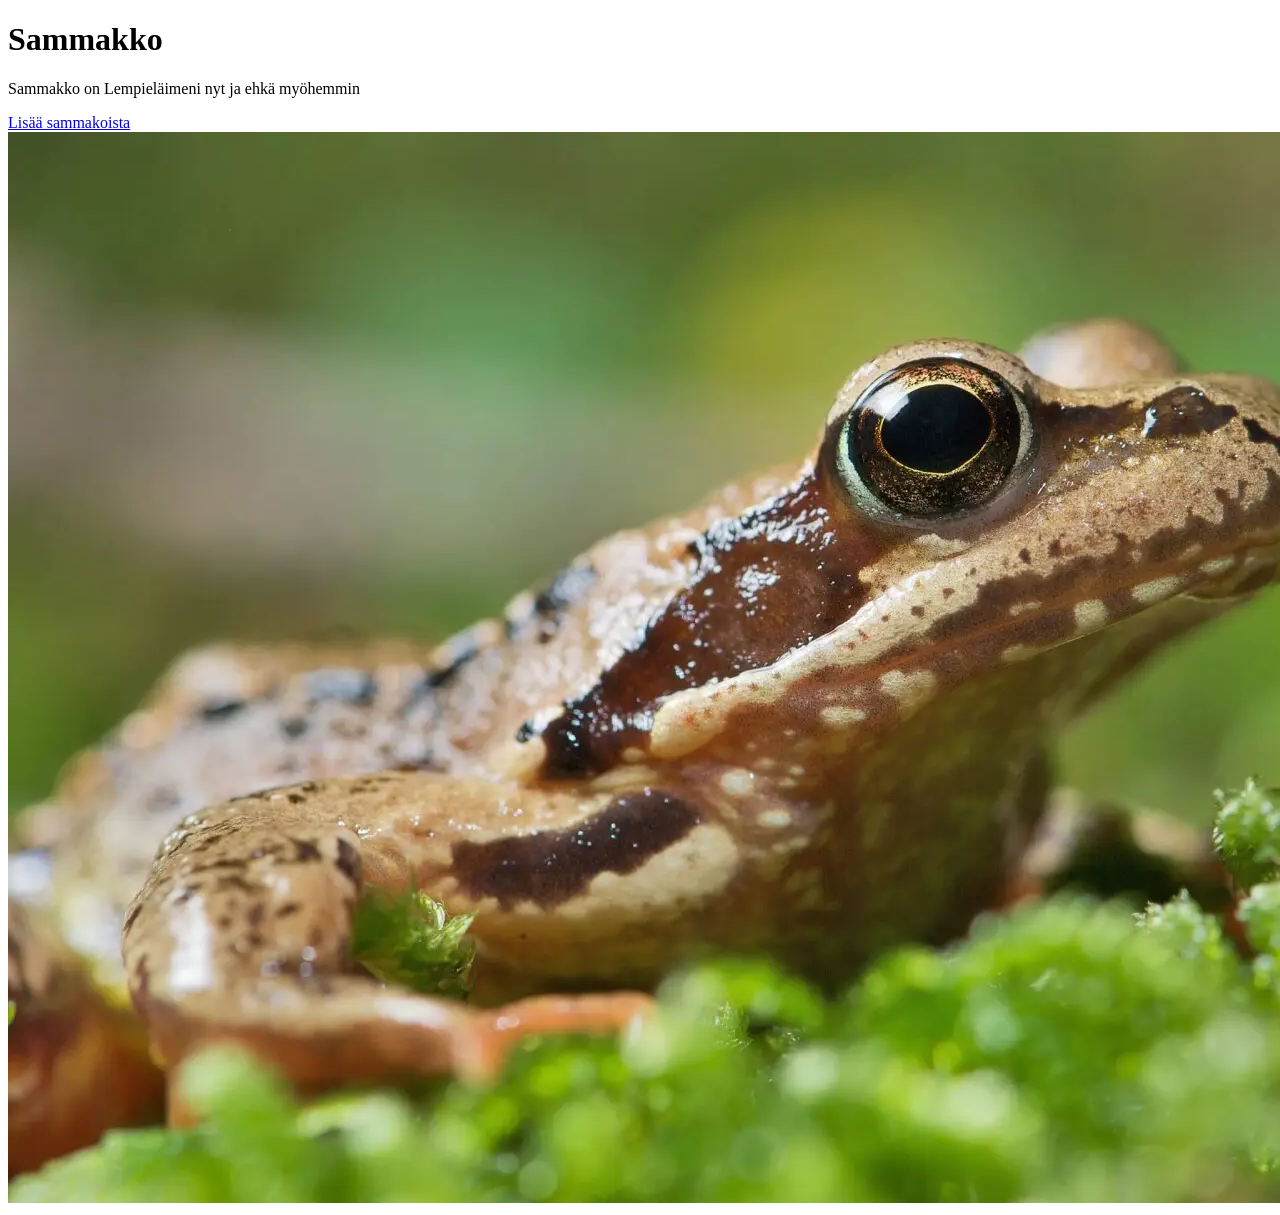
==== WS01_HTML_basic/index.html @ 8b37d83c "muutetiin kuva ja muutoksia index.html" ====
<!doctype html>
<html lang="fi">
  <head>
    <meta charset="UTF-8" />
    <title>Lempieläimeni</title>
  </head>
  <body>
    <h1>Sammakko</h1>

    <p>Sammakko on Lempieläimeni nyt ja ehkä myöhemmin</p>

    <a href="https://fi.wikipedia.org/wiki/Sammakko" target="_blank">
      Lisää sammakoista
    </a>

    <img src="img/sammako.webp" alt="Sammakko istuu ruohikossa" />
  </body>
</html>
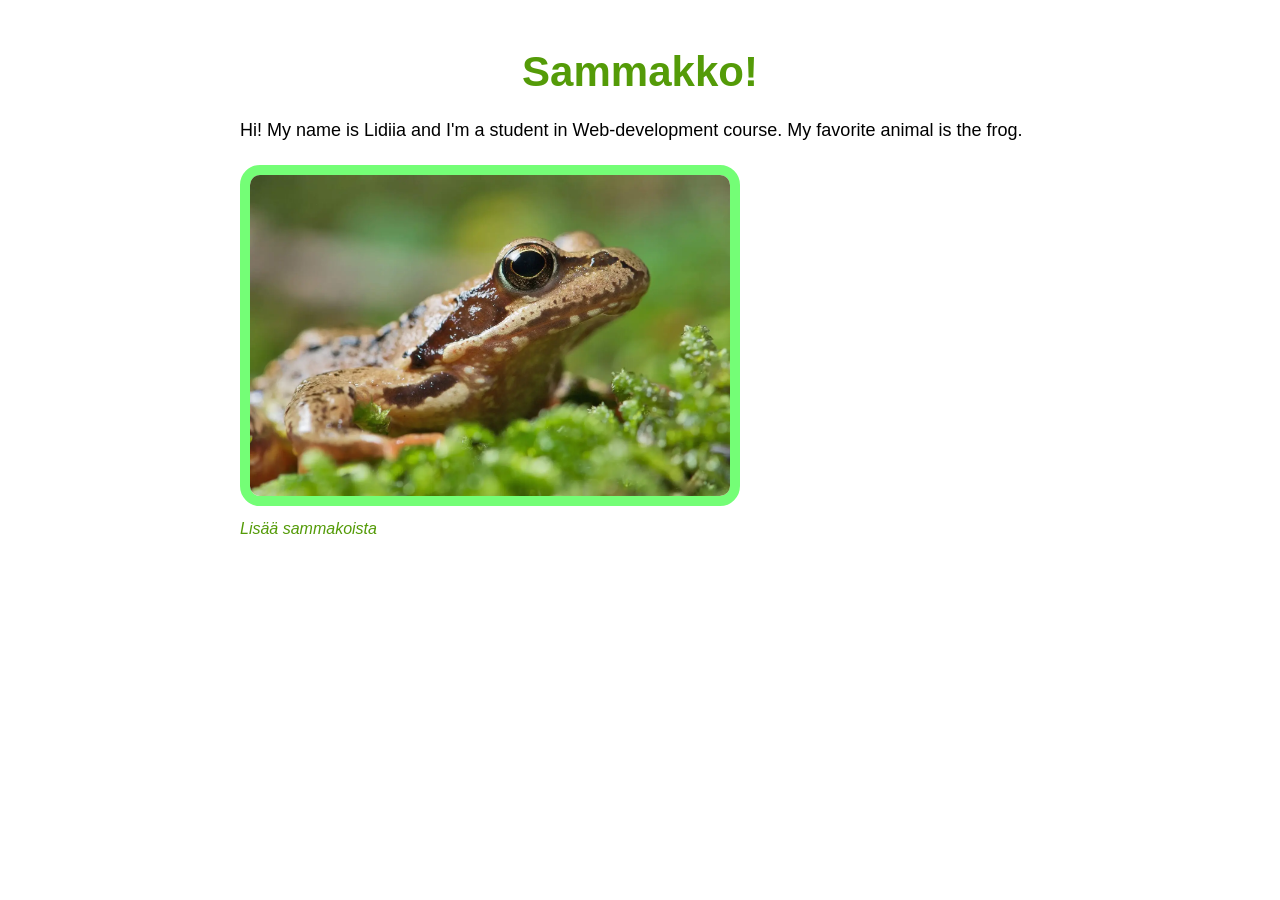
==== commit 96303dd3: "js and css" ====
--- a/WS01_HTML_basic/index.html
+++ b/WS01_HTML_basic/index.html
@@ -2,17 +2,20 @@
 <html lang="fi">
   <head>
     <meta charset="UTF-8" />
+     <link rel="stylesheet" href="main.css">
     <title>Lempieläimeni</title>
   </head>
   <body>
-    <h1>Sammakko</h1>
+    <h1>Sammakko!</h1>
 
-    <p>Sammakko on Lempieläimeni nyt ja ehkä myöhemmin</p>
+    <p>Hi! My name is Lidiia and I'm a student in Web-development course. My favorite animal is the frog.</p>
 
-    <a href="https://fi.wikipedia.org/wiki/Sammakko" target="_blank">
+    <img src="img/sammako.webp" alt="Sammakko istuu ruohikossa" />
+
+      <a href="https://fi.wikipedia.org/wiki/Sammakko" target="_blank">
       Lisää sammakoista
     </a>
 
-    <img src="img/sammako.webp" alt="Sammakko istuu ruohikossa" />
+    
   </body>
 </html>
--- a/WS01_HTML_basic/main.css
+++ b/WS01_HTML_basic/main.css
@@ -0,0 +1,37 @@
+body {
+    font-family: Helvetica, sans-serif;
+    max-width: 800px;
+    margin: 0 auto;
+    padding: 20px;
+}
+
+h1 {
+    color: hsl(89, 90%, 32%);
+    font-size: 42px;
+    margin-bottom: 20px;
+    text-align: center;
+}
+
+p {
+    font-size: 18px;
+    line-height: 1.6;
+    margin-bottom: 20px;
+
+}
+
+img {
+    max-width: 60%;
+    border-radius: 20px;
+    border: 10px solid  #74fe76;
+}
+a {
+    color: hsl(89, 90%, 32%);
+    text-decoration: none;
+    font-style: italic;
+    display: block;
+    margin-top: 10px;
+}
+
+a:hover {
+    text-decoration: underline;
+}
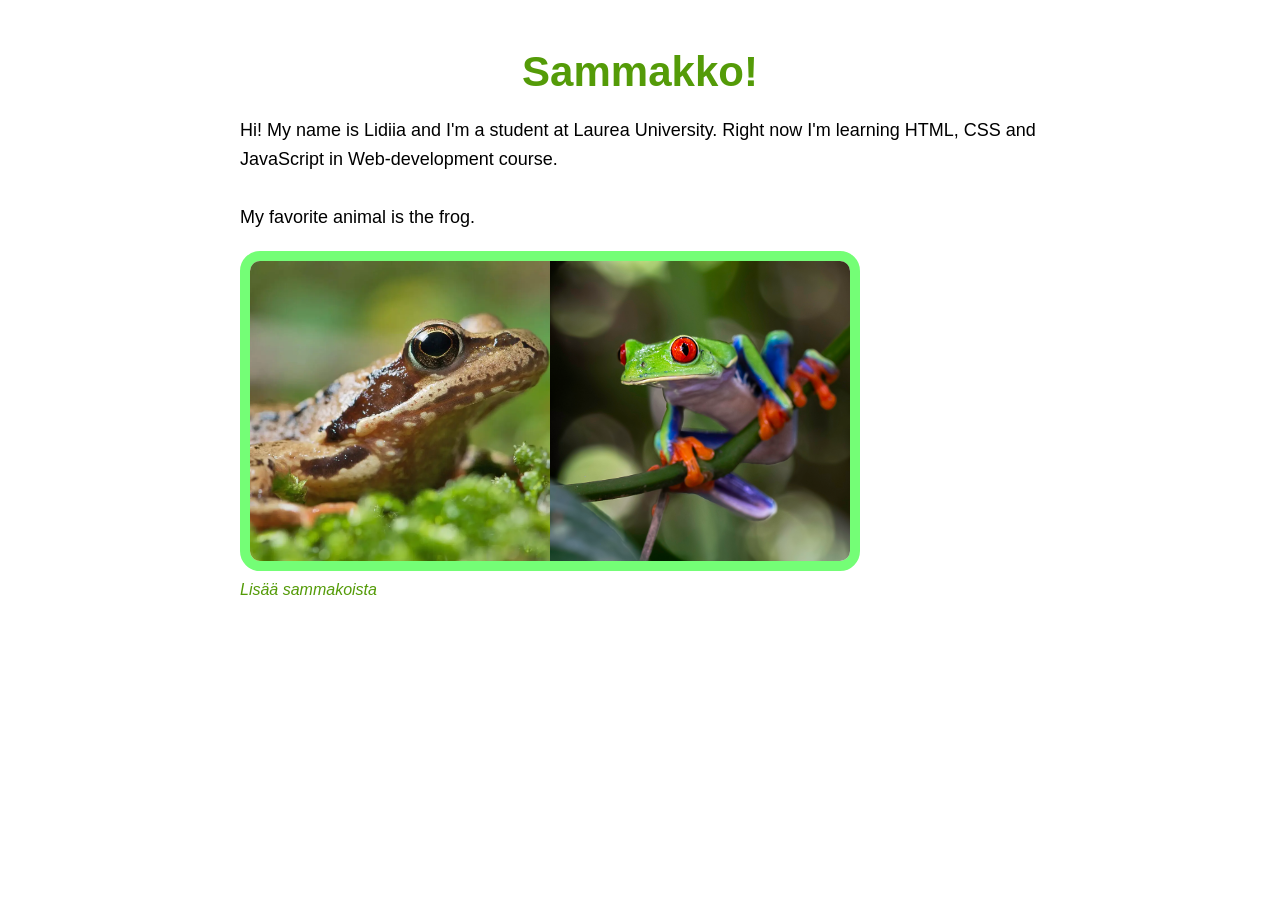
==== commit c59c6a0b: "css" ====
--- a/WS01_HTML_basic/index.html
+++ b/WS01_HTML_basic/index.html
@@ -2,20 +2,28 @@
 <html lang="fi">
   <head>
     <meta charset="UTF-8" />
-     <link rel="stylesheet" href="main.css">
+    <link rel="stylesheet" href="main.css" />
     <title>Lempieläimeni</title>
   </head>
   <body>
     <h1>Sammakko!</h1>
 
-    <p>Hi! My name is Lidiia and I'm a student in Web-development course. My favorite animal is the frog.</p>
-
-    <img src="img/sammako.webp" alt="Sammakko istuu ruohikossa" />
-
-      <a href="https://fi.wikipedia.org/wiki/Sammakko" target="_blank">
+    <p>
+      Hi! My name is Lidiia and I'm a student at Laurea University. Right now
+      I'm learning HTML, CSS and JavaScript in Web-development course.
+      <br /><br />
+      My favorite animal is the frog.
+    </p>
+    <div>
+      <img
+        src="img/sammako.webp"
+        alt="Sammakko istuu ruohikossa"
+        class="img1"
+      />
+      <img src="img/frog.jpg" alt="Sammakko istuu" class="img2" />
+    </div>
+    <a href="https://fi.wikipedia.org/wiki/Sammakko" target="_blank">
       Lisää sammakoista
     </a>
-
-    
   </body>
 </html>
--- a/WS01_HTML_basic/main.css
+++ b/WS01_HTML_basic/main.css
@@ -20,10 +20,27 @@
 }
 
 img {
-    max-width: 60%;
+    max-width: 300px;
+    height: 300px;
+    object-fit: cover;
+}
+.img1 {
+    border-top-left-radius: 10px;
+    border-bottom-left-radius: 10px;
+}
+.img2 {
+    border-top-right-radius: 10px;
+    border-bottom-right-radius: 10px;
+}
+
+div {
+    display: flex;
+    gap: 0;
+    border: 10px solid  #74fe76;
     border-radius: 20px;
-    border: 10px solid  #74fe76;
+    width: fit-content;
 }
+
 a {
     color: hsl(89, 90%, 32%);
     text-decoration: none;
